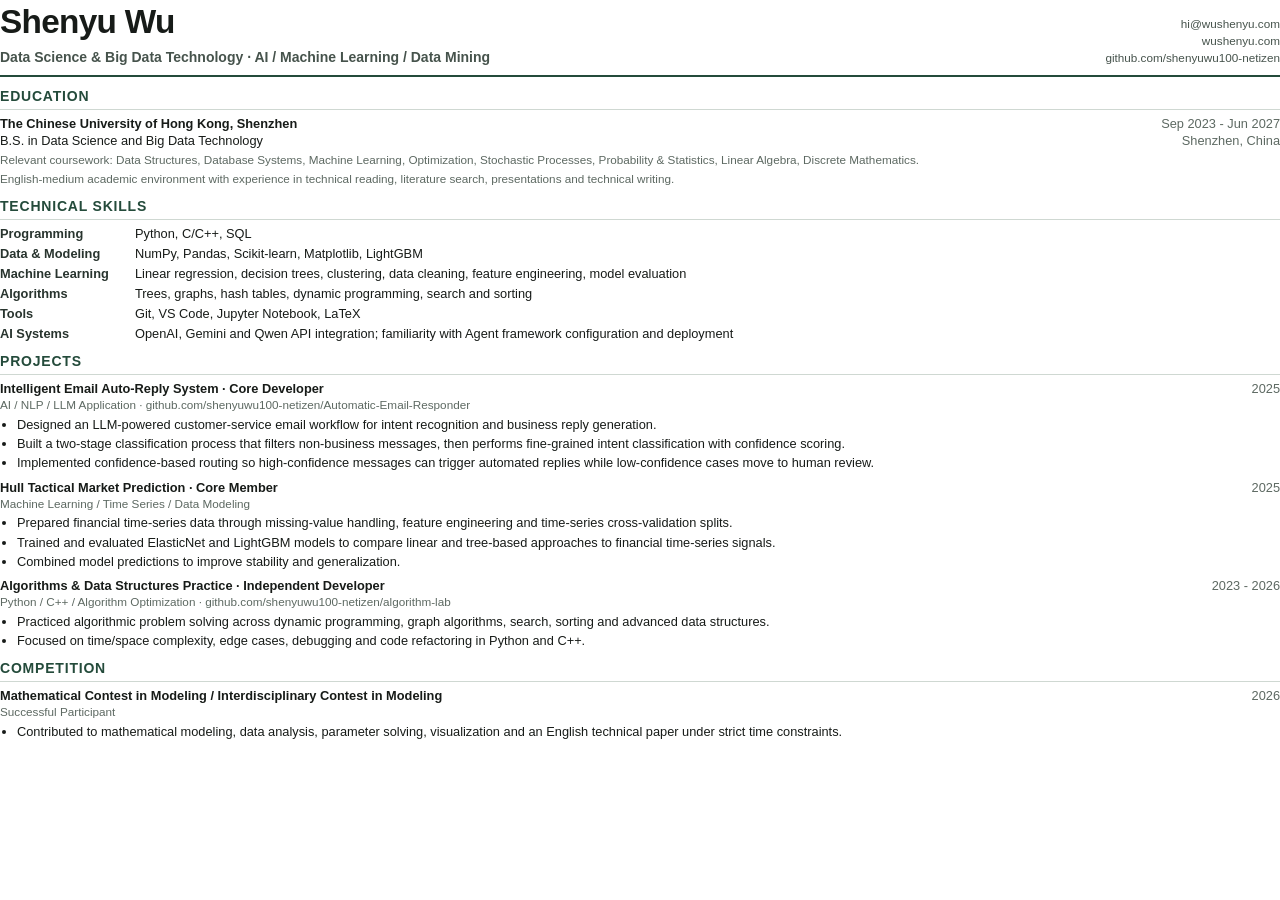
==== resume-public.html @ 402643bb "Correct MCM ICM year to 2026" ====
<!doctype html>
<html lang="en">
<head>
<meta charset="utf-8" />
<meta name="viewport" content="width=device-width, initial-scale=1" />
<title>Shenyu Wu - Resume</title>
<style>
@page { size: A4; margin: 14mm 15mm; }
* { box-sizing: border-box; }
body { margin: 0; color: #171b18; font-family: Arial, Helvetica, sans-serif; font-size: 9.6pt; line-height: 1.34; }
a { color: inherit; text-decoration: none; }
.header { display: flex; justify-content: space-between; gap: 24px; align-items: flex-end; padding-bottom: 9px; border-bottom: 2px solid #244b3b; }
h1 { margin: 0; font-size: 25pt; letter-spacing: -.7px; }
.subtitle { margin-top: 3px; color: #46534c; font-size: 10.5pt; font-weight: 700; }
.contact { text-align: right; color: #46534c; font-size: 8.8pt; line-height: 1.45; }
section { margin-top: 10px; }
h2 { margin: 0 0 5px; color: #244b3b; font-size: 10.5pt; letter-spacing: .8px; text-transform: uppercase; border-bottom: 1px solid #cfd8d2; padding-bottom: 3px; }
.row { display: grid; grid-template-columns: 1fr auto; gap: 18px; align-items: baseline; }
.role { font-weight: 700; }
.meta { color: #5d6962; white-space: nowrap; }
p { margin: 3px 0; }
ul { margin: 3px 0 0 17px; padding: 0; }
li { margin: 2px 0; }
.skills { display: grid; grid-template-columns: 125px 1fr; gap: 3px 10px; }
.skills strong { color: #28342e; }
.project { margin-top: 7px; }
.project:first-of-type { margin-top: 0; }
.small { color: #5d6962; font-size: 8.8pt; }
</style>
</head>
<body>
  <header class="header">
    <div>
      <h1>Shenyu Wu</h1>
      <div class="subtitle">Data Science & Big Data Technology · AI / Machine Learning / Data Mining</div>
    </div>
    <div class="contact">
      <div>hi@wushenyu.com</div>
      <div>wushenyu.com</div>
      <div>github.com/shenyuwu100-netizen</div>
    </div>
  </header>

  <section>
    <h2>Education</h2>
    <div class="row"><div class="role">The Chinese University of Hong Kong, Shenzhen</div><div class="meta">Sep 2023 - Jun 2027</div></div>
    <div class="row"><div>B.S. in Data Science and Big Data Technology</div><div class="meta">Shenzhen, China</div></div>
    <p class="small">Relevant coursework: Data Structures, Database Systems, Machine Learning, Optimization, Stochastic Processes, Probability & Statistics, Linear Algebra, Discrete Mathematics.</p>
    <p class="small">English-medium academic environment with experience in technical reading, literature search, presentations and technical writing.</p>
  </section>

  <section>
    <h2>Technical Skills</h2>
    <div class="skills">
      <strong>Programming</strong><span>Python, C/C++, SQL</span>
      <strong>Data & Modeling</strong><span>NumPy, Pandas, Scikit-learn, Matplotlib, LightGBM</span>
      <strong>Machine Learning</strong><span>Linear regression, decision trees, clustering, data cleaning, feature engineering, model evaluation</span>
      <strong>Algorithms</strong><span>Trees, graphs, hash tables, dynamic programming, search and sorting</span>
      <strong>Tools</strong><span>Git, VS Code, Jupyter Notebook, LaTeX</span>
      <strong>AI Systems</strong><span>OpenAI, Gemini and Qwen API integration; familiarity with Agent framework configuration and deployment</span>
    </div>
  </section>

  <section>
    <h2>Projects</h2>
    <div class="project">
      <div class="row"><div class="role">Intelligent Email Auto-Reply System · Core Developer</div><div class="meta">2025</div></div>
      <div class="small">AI / NLP / LLM Application · github.com/shenyuwu100-netizen/Automatic-Email-Responder</div>
      <ul>
        <li>Designed an LLM-powered customer-service email workflow for intent recognition and business reply generation.</li>
        <li>Built a two-stage classification process that filters non-business messages, then performs fine-grained intent classification with confidence scoring.</li>
        <li>Implemented confidence-based routing so high-confidence messages can trigger automated replies while low-confidence cases move to human review.</li>
      </ul>
    </div>
    <div class="project">
      <div class="row"><div class="role">Hull Tactical Market Prediction · Core Member</div><div class="meta">2025</div></div>
      <div class="small">Machine Learning / Time Series / Data Modeling</div>
      <ul>
        <li>Prepared financial time-series data through missing-value handling, feature engineering and time-series cross-validation splits.</li>
        <li>Trained and evaluated ElasticNet and LightGBM models to compare linear and tree-based approaches to financial time-series signals.</li>
        <li>Combined model predictions to improve stability and generalization.</li>
      </ul>
    </div>
    <div class="project">
      <div class="row"><div class="role">Algorithms & Data Structures Practice · Independent Developer</div><div class="meta">2023 - 2026</div></div>
      <div class="small">Python / C++ / Algorithm Optimization · github.com/shenyuwu100-netizen/algorithm-lab</div>
      <ul>
        <li>Practiced algorithmic problem solving across dynamic programming, graph algorithms, search, sorting and advanced data structures.</li>
        <li>Focused on time/space complexity, edge cases, debugging and code refactoring in Python and C++.</li>
      </ul>
    </div>
  </section>

  <section>
    <h2>Competition</h2>
    <div class="row"><div class="role">Mathematical Contest in Modeling / Interdisciplinary Contest in Modeling</div><div class="meta">2026</div></div>
    <div class="small">Successful Participant</div>
    <ul>
      <li>Contributed to mathematical modeling, data analysis, parameter solving, visualization and an English technical paper under strict time constraints.</li>
    </ul>
  </section>
</body>
</html>
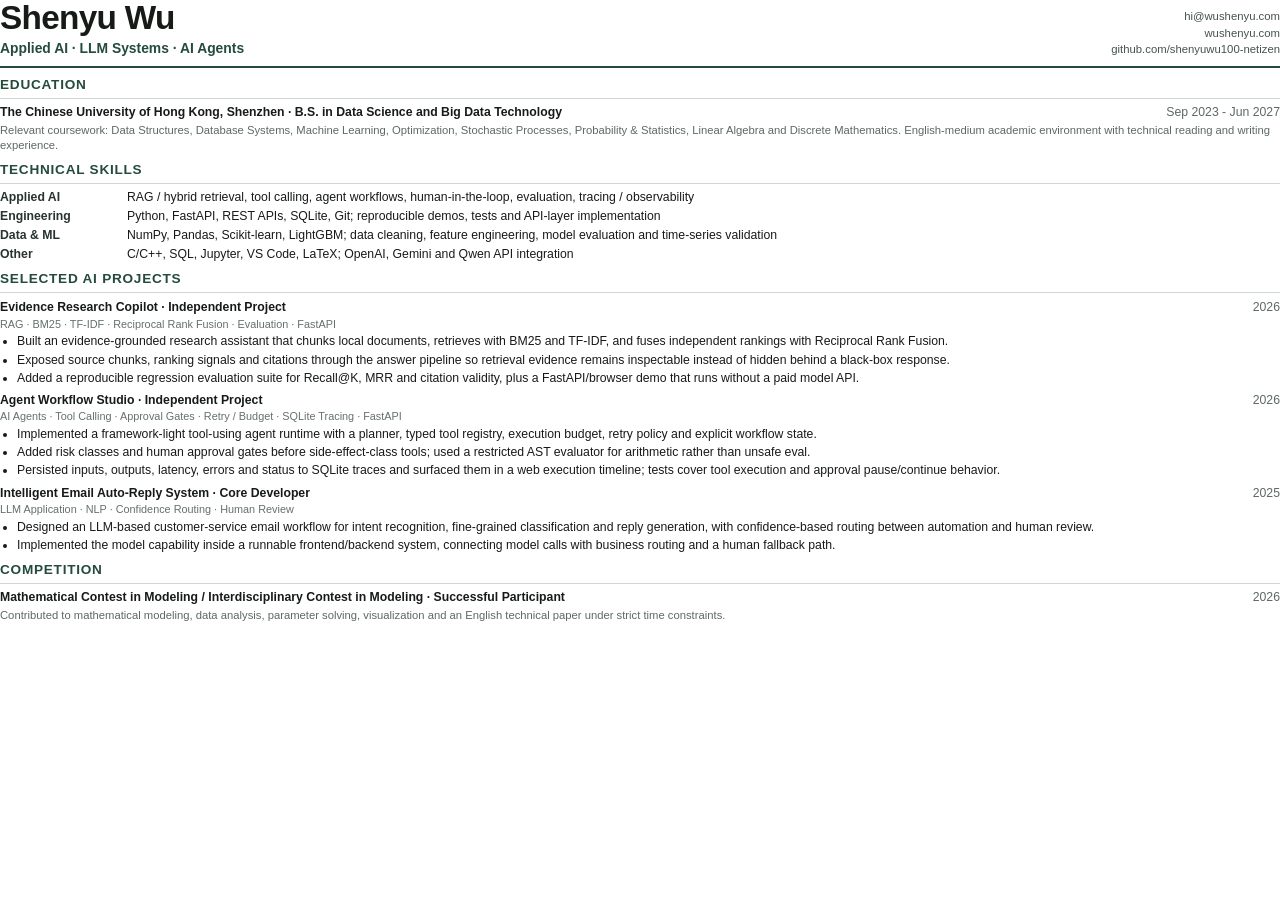
==== commit dd191b5e: "Refocus public resume on applied AI" ====
--- a/resume-public.html
+++ b/resume-public.html
@@ -3,101 +3,98 @@
 <head>
 <meta charset="utf-8" />
 <meta name="viewport" content="width=device-width, initial-scale=1" />
-<title>Shenyu Wu - Resume</title>
+<title>Shenyu Wu - Applied AI Resume</title>
 <style>
-@page { size: A4; margin: 14mm 15mm; }
+@page { size: A4; margin: 12mm 14mm; }
 * { box-sizing: border-box; }
-body { margin: 0; color: #171b18; font-family: Arial, Helvetica, sans-serif; font-size: 9.6pt; line-height: 1.34; }
-a { color: inherit; text-decoration: none; }
-.header { display: flex; justify-content: space-between; gap: 24px; align-items: flex-end; padding-bottom: 9px; border-bottom: 2px solid #244b3b; }
-h1 { margin: 0; font-size: 25pt; letter-spacing: -.7px; }
-.subtitle { margin-top: 3px; color: #46534c; font-size: 10.5pt; font-weight: 700; }
-.contact { text-align: right; color: #46534c; font-size: 8.8pt; line-height: 1.45; }
-section { margin-top: 10px; }
-h2 { margin: 0 0 5px; color: #244b3b; font-size: 10.5pt; letter-spacing: .8px; text-transform: uppercase; border-bottom: 1px solid #cfd8d2; padding-bottom: 3px; }
-.row { display: grid; grid-template-columns: 1fr auto; gap: 18px; align-items: baseline; }
-.role { font-weight: 700; }
-.meta { color: #5d6962; white-space: nowrap; }
-p { margin: 3px 0; }
-ul { margin: 3px 0 0 17px; padding: 0; }
-li { margin: 2px 0; }
-.skills { display: grid; grid-template-columns: 125px 1fr; gap: 3px 10px; }
-.skills strong { color: #28342e; }
-.project { margin-top: 7px; }
-.project:first-of-type { margin-top: 0; }
-.small { color: #5d6962; font-size: 8.8pt; }
+body { margin:0; color:#171b18; font-family:Arial,Helvetica,sans-serif; font-size:9.2pt; line-height:1.34; }
+a { color:inherit; text-decoration:none; }
+.header { display:grid; grid-template-columns:1fr auto; gap:22px; align-items:end; padding-bottom:8px; border-bottom:2px solid #244b3b; }
+h1 { margin:0; font-size:25pt; letter-spacing:-.7px; line-height:1.05; }
+.subtitle { margin-top:4px; color:#244b3b; font-size:10.4pt; font-weight:800; }
+.contact { text-align:right; color:#46534c; font-size:8.5pt; line-height:1.45; }
+section { margin-top:8px; }
+h2 { margin:0 0 4px; color:#244b3b; font-size:10.2pt; letter-spacing:.75px; text-transform:uppercase; }
+.rule { height:1px; background:#cfd8d2; margin-bottom:5px; }
+.row { display:grid; grid-template-columns:1fr auto; gap:16px; align-items:baseline; }
+.role { font-weight:700; }
+.meta { color:#5d6962; white-space:nowrap; }
+p { margin:2.5px 0; }
+ul { margin:2px 0 0 17px; padding:0; }
+li { margin:1.7px 0; }
+.skills { display:grid; grid-template-columns:118px 1fr; gap:2.5px 9px; }
+.skills strong { color:#28342e; }
+.project { margin-top:6px; }
+.project:first-of-type { margin-top:0; }
+.small { color:#5d6962; font-size:8.45pt; }
+.stack { color:#65716a; font-size:8.15pt; margin-top:1px; }
 </style>
 </head>
 <body>
-  <header class="header">
-    <div>
-      <h1>Shenyu Wu</h1>
-      <div class="subtitle">Data Science & Big Data Technology · AI / Machine Learning / Data Mining</div>
-    </div>
-    <div class="contact">
-      <div>hi@wushenyu.com</div>
-      <div>wushenyu.com</div>
-      <div>github.com/shenyuwu100-netizen</div>
-    </div>
-  </header>
+<header class="header">
+  <div>
+    <h1>Shenyu Wu</h1>
+    <div class="subtitle">Applied AI · LLM Systems · AI Agents</div>
+  </div>
+  <div class="contact">
+    <div>hi@wushenyu.com</div>
+    <div>wushenyu.com</div>
+    <div>github.com/shenyuwu100-netizen</div>
+  </div>
+</header>
 
-  <section>
-    <h2>Education</h2>
-    <div class="row"><div class="role">The Chinese University of Hong Kong, Shenzhen</div><div class="meta">Sep 2023 - Jun 2027</div></div>
-    <div class="row"><div>B.S. in Data Science and Big Data Technology</div><div class="meta">Shenzhen, China</div></div>
-    <p class="small">Relevant coursework: Data Structures, Database Systems, Machine Learning, Optimization, Stochastic Processes, Probability & Statistics, Linear Algebra, Discrete Mathematics.</p>
-    <p class="small">English-medium academic environment with experience in technical reading, literature search, presentations and technical writing.</p>
-  </section>
+<section>
+  <h2>Education</h2><div class="rule"></div>
+  <div class="row"><div class="role">The Chinese University of Hong Kong, Shenzhen · B.S. in Data Science and Big Data Technology</div><div class="meta">Sep 2023 - Jun 2027</div></div>
+  <p class="small">Relevant coursework: Data Structures, Database Systems, Machine Learning, Optimization, Stochastic Processes, Probability & Statistics, Linear Algebra and Discrete Mathematics. English-medium academic environment with technical reading and writing experience.</p>
+</section>
 
-  <section>
-    <h2>Technical Skills</h2>
-    <div class="skills">
-      <strong>Programming</strong><span>Python, C/C++, SQL</span>
-      <strong>Data & Modeling</strong><span>NumPy, Pandas, Scikit-learn, Matplotlib, LightGBM</span>
-      <strong>Machine Learning</strong><span>Linear regression, decision trees, clustering, data cleaning, feature engineering, model evaluation</span>
-      <strong>Algorithms</strong><span>Trees, graphs, hash tables, dynamic programming, search and sorting</span>
-      <strong>Tools</strong><span>Git, VS Code, Jupyter Notebook, LaTeX</span>
-      <strong>AI Systems</strong><span>OpenAI, Gemini and Qwen API integration; familiarity with Agent framework configuration and deployment</span>
-    </div>
-  </section>
+<section>
+  <h2>Technical Skills</h2><div class="rule"></div>
+  <div class="skills">
+    <strong>Applied AI</strong><span>RAG / hybrid retrieval, tool calling, agent workflows, human-in-the-loop, evaluation, tracing / observability</span>
+    <strong>Engineering</strong><span>Python, FastAPI, REST APIs, SQLite, Git; reproducible demos, tests and API-layer implementation</span>
+    <strong>Data & ML</strong><span>NumPy, Pandas, Scikit-learn, LightGBM; data cleaning, feature engineering, model evaluation and time-series validation</span>
+    <strong>Other</strong><span>C/C++, SQL, Jupyter, VS Code, LaTeX; OpenAI, Gemini and Qwen API integration</span>
+  </div>
+</section>
 
-  <section>
-    <h2>Projects</h2>
-    <div class="project">
-      <div class="row"><div class="role">Intelligent Email Auto-Reply System · Core Developer</div><div class="meta">2025</div></div>
-      <div class="small">AI / NLP / LLM Application · github.com/shenyuwu100-netizen/Automatic-Email-Responder</div>
-      <ul>
-        <li>Designed an LLM-powered customer-service email workflow for intent recognition and business reply generation.</li>
-        <li>Built a two-stage classification process that filters non-business messages, then performs fine-grained intent classification with confidence scoring.</li>
-        <li>Implemented confidence-based routing so high-confidence messages can trigger automated replies while low-confidence cases move to human review.</li>
-      </ul>
-    </div>
-    <div class="project">
-      <div class="row"><div class="role">Hull Tactical Market Prediction · Core Member</div><div class="meta">2025</div></div>
-      <div class="small">Machine Learning / Time Series / Data Modeling</div>
-      <ul>
-        <li>Prepared financial time-series data through missing-value handling, feature engineering and time-series cross-validation splits.</li>
-        <li>Trained and evaluated ElasticNet and LightGBM models to compare linear and tree-based approaches to financial time-series signals.</li>
-        <li>Combined model predictions to improve stability and generalization.</li>
-      </ul>
-    </div>
-    <div class="project">
-      <div class="row"><div class="role">Algorithms & Data Structures Practice · Independent Developer</div><div class="meta">2023 - 2026</div></div>
-      <div class="small">Python / C++ / Algorithm Optimization · github.com/shenyuwu100-netizen/algorithm-lab</div>
-      <ul>
-        <li>Practiced algorithmic problem solving across dynamic programming, graph algorithms, search, sorting and advanced data structures.</li>
-        <li>Focused on time/space complexity, edge cases, debugging and code refactoring in Python and C++.</li>
-      </ul>
-    </div>
-  </section>
+<section>
+  <h2>Selected AI Projects</h2><div class="rule"></div>
+  <div class="project">
+    <div class="row"><div class="role">Evidence Research Copilot · Independent Project</div><div class="meta">2026</div></div>
+    <div class="stack">RAG · BM25 · TF-IDF · Reciprocal Rank Fusion · Evaluation · FastAPI</div>
+    <ul>
+      <li>Built an evidence-grounded research assistant that chunks local documents, retrieves with BM25 and TF-IDF, and fuses independent rankings with Reciprocal Rank Fusion.</li>
+      <li>Exposed source chunks, ranking signals and citations through the answer pipeline so retrieval evidence remains inspectable instead of hidden behind a black-box response.</li>
+      <li>Added a reproducible regression evaluation suite for Recall@K, MRR and citation validity, plus a FastAPI/browser demo that runs without a paid model API.</li>
+    </ul>
+  </div>
 
-  <section>
-    <h2>Competition</h2>
-    <div class="row"><div class="role">Mathematical Contest in Modeling / Interdisciplinary Contest in Modeling</div><div class="meta">2026</div></div>
-    <div class="small">Successful Participant</div>
+  <div class="project">
+    <div class="row"><div class="role">Agent Workflow Studio · Independent Project</div><div class="meta">2026</div></div>
+    <div class="stack">AI Agents · Tool Calling · Approval Gates · Retry / Budget · SQLite Tracing · FastAPI</div>
     <ul>
-      <li>Contributed to mathematical modeling, data analysis, parameter solving, visualization and an English technical paper under strict time constraints.</li>
+      <li>Implemented a framework-light tool-using agent runtime with a planner, typed tool registry, execution budget, retry policy and explicit workflow state.</li>
+      <li>Added risk classes and human approval gates before side-effect-class tools; used a restricted AST evaluator for arithmetic rather than unsafe eval.</li>
+      <li>Persisted inputs, outputs, latency, errors and status to SQLite traces and surfaced them in a web execution timeline; tests cover tool execution and approval pause/continue behavior.</li>
     </ul>
-  </section>
+  </div>
+
+  <div class="project">
+    <div class="row"><div class="role">Intelligent Email Auto-Reply System · Core Developer</div><div class="meta">2025</div></div>
+    <div class="stack">LLM Application · NLP · Confidence Routing · Human Review</div>
+    <ul>
+      <li>Designed an LLM-based customer-service email workflow for intent recognition, fine-grained classification and reply generation, with confidence-based routing between automation and human review.</li>
+      <li>Implemented the model capability inside a runnable frontend/backend system, connecting model calls with business routing and a human fallback path.</li>
+    </ul>
+  </div>
+</section>
+
+<section>
+  <h2>Competition</h2><div class="rule"></div>
+  <div class="row"><div class="role">Mathematical Contest in Modeling / Interdisciplinary Contest in Modeling · Successful Participant</div><div class="meta">2026</div></div>
+  <p class="small">Contributed to mathematical modeling, data analysis, parameter solving, visualization and an English technical paper under strict time constraints.</p>
+</section>
 </body>
 </html>
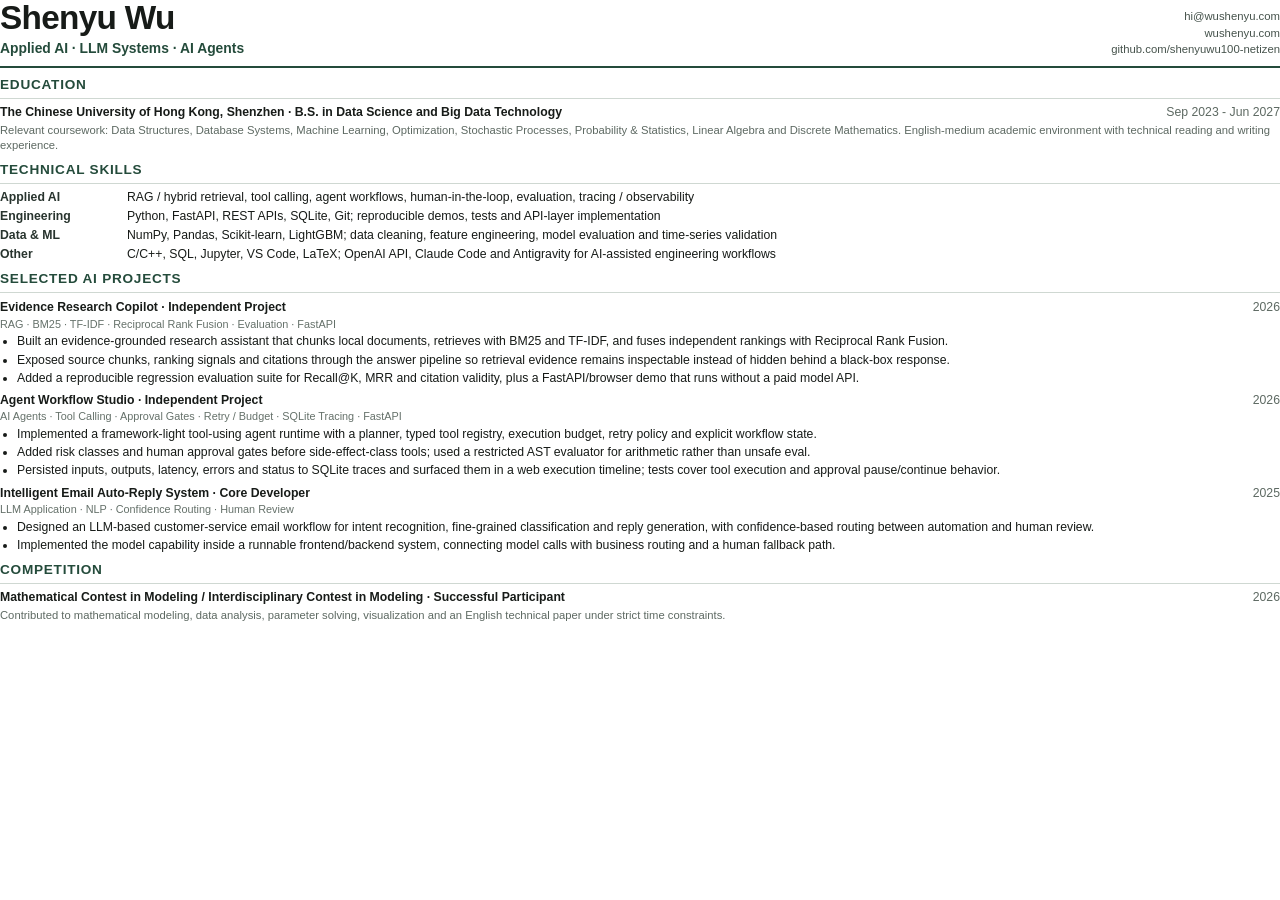
==== commit 1b2765b3: "Update AI tooling in resume" ====
--- a/resume-public.html
+++ b/resume-public.html
@@ -55,7 +55,7 @@
     <strong>Applied AI</strong><span>RAG / hybrid retrieval, tool calling, agent workflows, human-in-the-loop, evaluation, tracing / observability</span>
     <strong>Engineering</strong><span>Python, FastAPI, REST APIs, SQLite, Git; reproducible demos, tests and API-layer implementation</span>
     <strong>Data & ML</strong><span>NumPy, Pandas, Scikit-learn, LightGBM; data cleaning, feature engineering, model evaluation and time-series validation</span>
-    <strong>Other</strong><span>C/C++, SQL, Jupyter, VS Code, LaTeX; OpenAI, Gemini and Qwen API integration</span>
+    <strong>Other</strong><span>C/C++, SQL, Jupyter, VS Code, LaTeX; OpenAI API, Claude Code and Antigravity for AI-assisted engineering workflows</span>
   </div>
 </section>
 
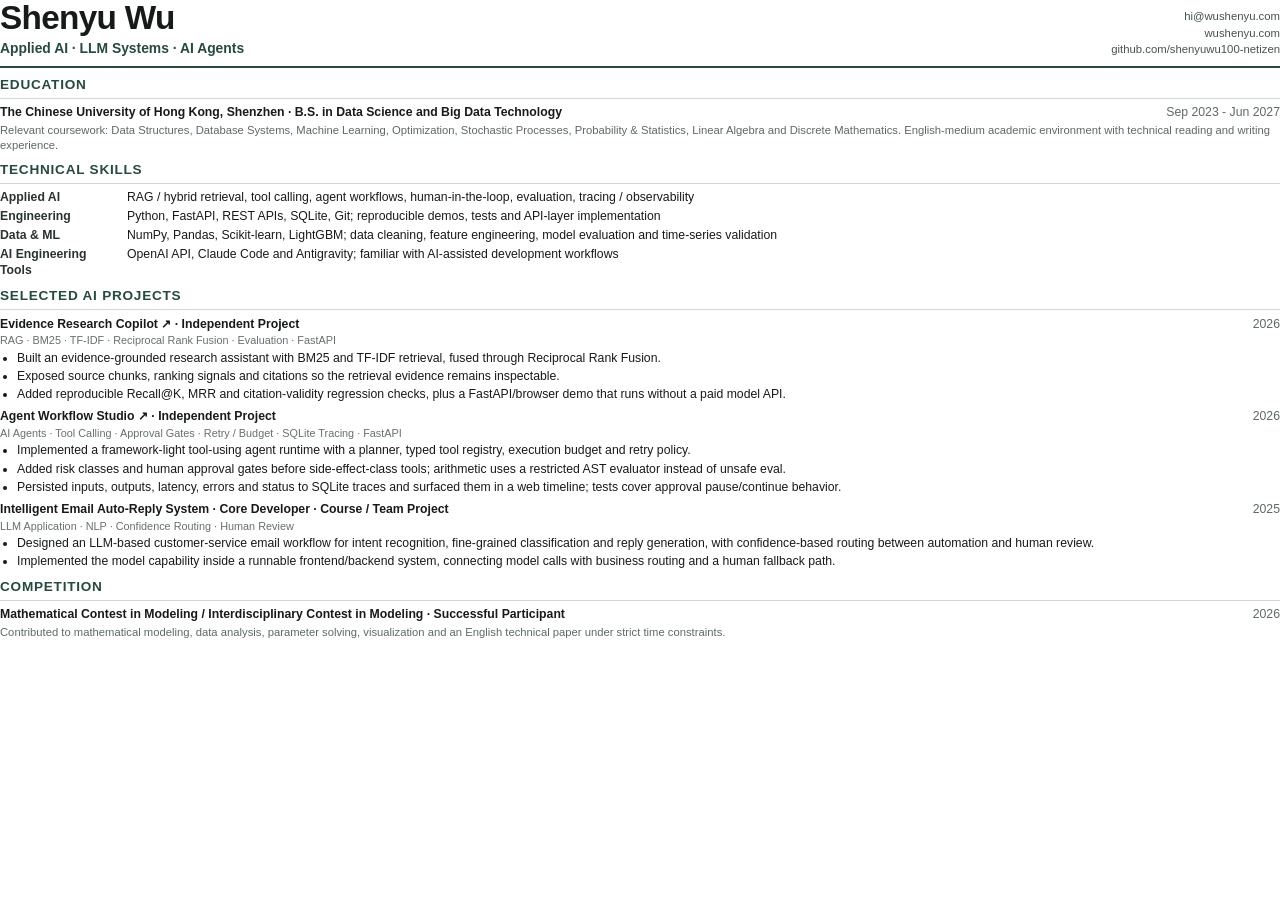
==== commit 5288a344: "Polish applied AI resume links and positioning" ====
--- a/resume-public.html
+++ b/resume-public.html
@@ -55,34 +55,34 @@
     <strong>Applied AI</strong><span>RAG / hybrid retrieval, tool calling, agent workflows, human-in-the-loop, evaluation, tracing / observability</span>
     <strong>Engineering</strong><span>Python, FastAPI, REST APIs, SQLite, Git; reproducible demos, tests and API-layer implementation</span>
     <strong>Data & ML</strong><span>NumPy, Pandas, Scikit-learn, LightGBM; data cleaning, feature engineering, model evaluation and time-series validation</span>
-    <strong>Other</strong><span>C/C++, SQL, Jupyter, VS Code, LaTeX; OpenAI API, Claude Code and Antigravity for AI-assisted engineering workflows</span>
+    <strong>AI Engineering Tools</strong><span>OpenAI API, Claude Code and Antigravity; familiar with AI-assisted development workflows</span>
   </div>
 </section>
 
 <section>
   <h2>Selected AI Projects</h2><div class="rule"></div>
   <div class="project">
-    <div class="row"><div class="role">Evidence Research Copilot · Independent Project</div><div class="meta">2026</div></div>
+    <div class="row"><div class="role"><a href="https://wushenyu.com/case-research-copilot.html">Evidence Research Copilot ↗</a> · Independent Project</div><div class="meta">2026</div></div>
     <div class="stack">RAG · BM25 · TF-IDF · Reciprocal Rank Fusion · Evaluation · FastAPI</div>
     <ul>
-      <li>Built an evidence-grounded research assistant that chunks local documents, retrieves with BM25 and TF-IDF, and fuses independent rankings with Reciprocal Rank Fusion.</li>
-      <li>Exposed source chunks, ranking signals and citations through the answer pipeline so retrieval evidence remains inspectable instead of hidden behind a black-box response.</li>
-      <li>Added a reproducible regression evaluation suite for Recall@K, MRR and citation validity, plus a FastAPI/browser demo that runs without a paid model API.</li>
+      <li>Built an evidence-grounded research assistant with BM25 and TF-IDF retrieval, fused through Reciprocal Rank Fusion.</li>
+      <li>Exposed source chunks, ranking signals and citations so the retrieval evidence remains inspectable.</li>
+      <li>Added reproducible Recall@K, MRR and citation-validity regression checks, plus a FastAPI/browser demo that runs without a paid model API.</li>
     </ul>
   </div>
 
   <div class="project">
-    <div class="row"><div class="role">Agent Workflow Studio · Independent Project</div><div class="meta">2026</div></div>
+    <div class="row"><div class="role"><a href="https://wushenyu.com/case-agent-studio.html">Agent Workflow Studio ↗</a> · Independent Project</div><div class="meta">2026</div></div>
     <div class="stack">AI Agents · Tool Calling · Approval Gates · Retry / Budget · SQLite Tracing · FastAPI</div>
     <ul>
-      <li>Implemented a framework-light tool-using agent runtime with a planner, typed tool registry, execution budget, retry policy and explicit workflow state.</li>
-      <li>Added risk classes and human approval gates before side-effect-class tools; used a restricted AST evaluator for arithmetic rather than unsafe eval.</li>
-      <li>Persisted inputs, outputs, latency, errors and status to SQLite traces and surfaced them in a web execution timeline; tests cover tool execution and approval pause/continue behavior.</li>
+      <li>Implemented a framework-light tool-using agent runtime with a planner, typed tool registry, execution budget and retry policy.</li>
+      <li>Added risk classes and human approval gates before side-effect-class tools; arithmetic uses a restricted AST evaluator instead of unsafe eval.</li>
+      <li>Persisted inputs, outputs, latency, errors and status to SQLite traces and surfaced them in a web timeline; tests cover approval pause/continue behavior.</li>
     </ul>
   </div>
 
   <div class="project">
-    <div class="row"><div class="role">Intelligent Email Auto-Reply System · Core Developer</div><div class="meta">2025</div></div>
+    <div class="row"><div class="role">Intelligent Email Auto-Reply System · Core Developer · Course / Team Project</div><div class="meta">2025</div></div>
     <div class="stack">LLM Application · NLP · Confidence Routing · Human Review</div>
     <ul>
       <li>Designed an LLM-based customer-service email workflow for intent recognition, fine-grained classification and reply generation, with confidence-based routing between automation and human review.</li>
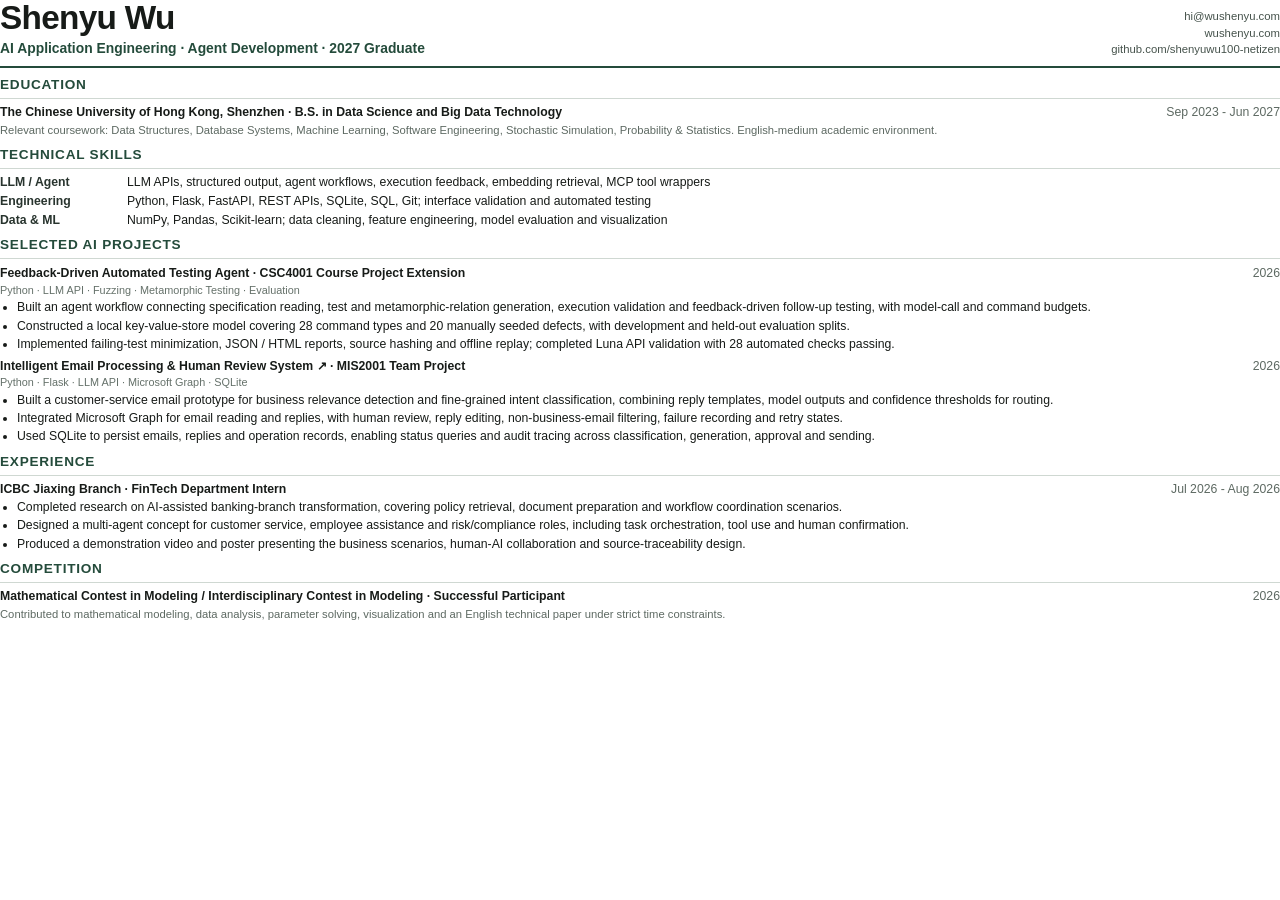
==== commit 26f324fc: "Sync 2027 AI application resume" ====
--- a/resume-public.html
+++ b/resume-public.html
@@ -34,7 +34,7 @@
 <header class="header">
   <div>
     <h1>Shenyu Wu</h1>
-    <div class="subtitle">Applied AI · LLM Systems · AI Agents</div>
+    <div class="subtitle">AI Application Engineering · Agent Development · 2027 Graduate</div>
   </div>
   <div class="contact">
     <div>hi@wushenyu.com</div>
@@ -46,49 +46,49 @@
 <section>
   <h2>Education</h2><div class="rule"></div>
   <div class="row"><div class="role">The Chinese University of Hong Kong, Shenzhen · B.S. in Data Science and Big Data Technology</div><div class="meta">Sep 2023 - Jun 2027</div></div>
-  <p class="small">Relevant coursework: Data Structures, Database Systems, Machine Learning, Optimization, Stochastic Processes, Probability & Statistics, Linear Algebra and Discrete Mathematics. English-medium academic environment with technical reading and writing experience.</p>
+  <p class="small">Relevant coursework: Data Structures, Database Systems, Machine Learning, Software Engineering, Stochastic Simulation, Probability & Statistics. English-medium academic environment.</p>
 </section>
 
 <section>
   <h2>Technical Skills</h2><div class="rule"></div>
   <div class="skills">
-    <strong>Applied AI</strong><span>RAG / hybrid retrieval, tool calling, agent workflows, human-in-the-loop, evaluation, tracing / observability</span>
-    <strong>Engineering</strong><span>Python, FastAPI, REST APIs, SQLite, Git; reproducible demos, tests and API-layer implementation</span>
-    <strong>Data & ML</strong><span>NumPy, Pandas, Scikit-learn, LightGBM; data cleaning, feature engineering, model evaluation and time-series validation</span>
-    <strong>AI Engineering Tools</strong><span>OpenAI API, Claude Code and Antigravity; familiar with AI-assisted development workflows</span>
+    <strong>LLM / Agent</strong><span>LLM APIs, structured output, agent workflows, execution feedback, embedding retrieval, MCP tool wrappers</span>
+    <strong>Engineering</strong><span>Python, Flask, FastAPI, REST APIs, SQLite, SQL, Git; interface validation and automated testing</span>
+    <strong>Data & ML</strong><span>NumPy, Pandas, Scikit-learn; data cleaning, feature engineering, model evaluation and visualization</span>
   </div>
 </section>
 
 <section>
   <h2>Selected AI Projects</h2><div class="rule"></div>
   <div class="project">
-    <div class="row"><div class="role"><a href="https://wushenyu.com/case-research-copilot.html">Evidence Research Copilot ↗</a> · Independent Project</div><div class="meta">2026</div></div>
-    <div class="stack">RAG · BM25 · TF-IDF · Reciprocal Rank Fusion · Evaluation · FastAPI</div>
+    <div class="row"><div class="role">Feedback-Driven Automated Testing Agent · CSC4001 Course Project Extension</div><div class="meta">2026</div></div>
+    <div class="stack">Python · LLM API · Fuzzing · Metamorphic Testing · Evaluation</div>
     <ul>
-      <li>Built an evidence-grounded research assistant with BM25 and TF-IDF retrieval, fused through Reciprocal Rank Fusion.</li>
-      <li>Exposed source chunks, ranking signals and citations so the retrieval evidence remains inspectable.</li>
-      <li>Added reproducible Recall@K, MRR and citation-validity regression checks, plus a FastAPI/browser demo that runs without a paid model API.</li>
+      <li>Built an agent workflow connecting specification reading, test and metamorphic-relation generation, execution validation and feedback-driven follow-up testing, with model-call and command budgets.</li>
+      <li>Constructed a local key-value-store model covering 28 command types and 20 manually seeded defects, with development and held-out evaluation splits.</li>
+      <li>Implemented failing-test minimization, JSON / HTML reports, source hashing and offline replay; completed Luna API validation with 28 automated checks passing.</li>
     </ul>
   </div>
 
   <div class="project">
-    <div class="row"><div class="role"><a href="https://wushenyu.com/case-agent-studio.html">Agent Workflow Studio ↗</a> · Independent Project</div><div class="meta">2026</div></div>
-    <div class="stack">AI Agents · Tool Calling · Approval Gates · Retry / Budget · SQLite Tracing · FastAPI</div>
+    <div class="row"><div class="role"><a href="https://github.com/shenyuwu100-netizen/Automatic-Email-Responder">Intelligent Email Processing & Human Review System ↗</a> · MIS2001 Team Project</div><div class="meta">2026</div></div>
+    <div class="stack">Python · Flask · LLM API · Microsoft Graph · SQLite</div>
     <ul>
-      <li>Implemented a framework-light tool-using agent runtime with a planner, typed tool registry, execution budget and retry policy.</li>
-      <li>Added risk classes and human approval gates before side-effect-class tools; arithmetic uses a restricted AST evaluator instead of unsafe eval.</li>
-      <li>Persisted inputs, outputs, latency, errors and status to SQLite traces and surfaced them in a web timeline; tests cover approval pause/continue behavior.</li>
+      <li>Built a customer-service email prototype for business relevance detection and fine-grained intent classification, combining reply templates, model outputs and confidence thresholds for routing.</li>
+      <li>Integrated Microsoft Graph for email reading and replies, with human review, reply editing, non-business-email filtering, failure recording and retry states.</li>
+      <li>Used SQLite to persist emails, replies and operation records, enabling status queries and audit tracing across classification, generation, approval and sending.</li>
     </ul>
   </div>
+</section>
 
-  <div class="project">
-    <div class="row"><div class="role">Intelligent Email Auto-Reply System · Core Developer · Course / Team Project</div><div class="meta">2025</div></div>
-    <div class="stack">LLM Application · NLP · Confidence Routing · Human Review</div>
-    <ul>
-      <li>Designed an LLM-based customer-service email workflow for intent recognition, fine-grained classification and reply generation, with confidence-based routing between automation and human review.</li>
-      <li>Implemented the model capability inside a runnable frontend/backend system, connecting model calls with business routing and a human fallback path.</li>
-    </ul>
-  </div>
+<section>
+  <h2>Experience</h2><div class="rule"></div>
+  <div class="row"><div class="role">ICBC Jiaxing Branch · FinTech Department Intern</div><div class="meta">Jul 2026 - Aug 2026</div></div>
+  <ul>
+    <li>Completed research on AI-assisted banking-branch transformation, covering policy retrieval, document preparation and workflow coordination scenarios.</li>
+    <li>Designed a multi-agent concept for customer service, employee assistance and risk/compliance roles, including task orchestration, tool use and human confirmation.</li>
+    <li>Produced a demonstration video and poster presenting the business scenarios, human-AI collaboration and source-traceability design.</li>
+  </ul>
 </section>
 
 <section>
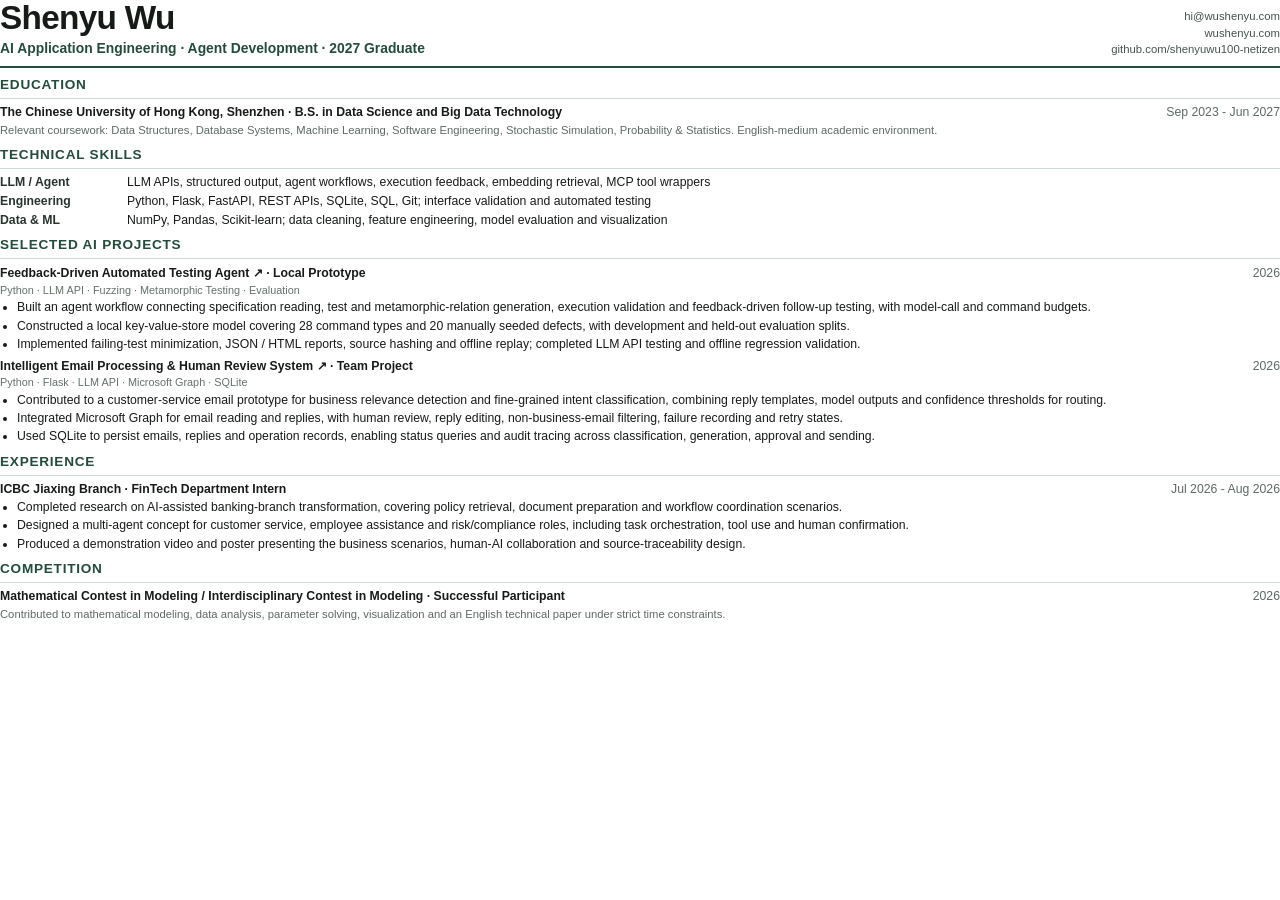
==== commit dd412694: "Sync refined 2027 AI resume" ====
--- a/resume-public.html
+++ b/resume-public.html
@@ -61,20 +61,20 @@
 <section>
   <h2>Selected AI Projects</h2><div class="rule"></div>
   <div class="project">
-    <div class="row"><div class="role">Feedback-Driven Automated Testing Agent · CSC4001 Course Project Extension</div><div class="meta">2026</div></div>
+    <div class="row"><div class="role"><a href="https://github.com/shenyuwu100-netizen/stateful-test-agent">Feedback-Driven Automated Testing Agent ↗</a> · Local Prototype</div><div class="meta">2026</div></div>
     <div class="stack">Python · LLM API · Fuzzing · Metamorphic Testing · Evaluation</div>
     <ul>
       <li>Built an agent workflow connecting specification reading, test and metamorphic-relation generation, execution validation and feedback-driven follow-up testing, with model-call and command budgets.</li>
       <li>Constructed a local key-value-store model covering 28 command types and 20 manually seeded defects, with development and held-out evaluation splits.</li>
-      <li>Implemented failing-test minimization, JSON / HTML reports, source hashing and offline replay; completed Luna API validation with 28 automated checks passing.</li>
+      <li>Implemented failing-test minimization, JSON / HTML reports, source hashing and offline replay; completed LLM API testing and offline regression validation.</li>
     </ul>
   </div>
 
   <div class="project">
-    <div class="row"><div class="role"><a href="https://github.com/shenyuwu100-netizen/Automatic-Email-Responder">Intelligent Email Processing & Human Review System ↗</a> · MIS2001 Team Project</div><div class="meta">2026</div></div>
+    <div class="row"><div class="role"><a href="https://github.com/Carbohydrate1001/Automatic-Email-Responder">Intelligent Email Processing & Human Review System ↗</a> · Team Project</div><div class="meta">2026</div></div>
     <div class="stack">Python · Flask · LLM API · Microsoft Graph · SQLite</div>
     <ul>
-      <li>Built a customer-service email prototype for business relevance detection and fine-grained intent classification, combining reply templates, model outputs and confidence thresholds for routing.</li>
+      <li>Contributed to a customer-service email prototype for business relevance detection and fine-grained intent classification, combining reply templates, model outputs and confidence thresholds for routing.</li>
       <li>Integrated Microsoft Graph for email reading and replies, with human review, reply editing, non-business-email filtering, failure recording and retry states.</li>
       <li>Used SQLite to persist emails, replies and operation records, enabling status queries and audit tracing across classification, generation, approval and sending.</li>
     </ul>
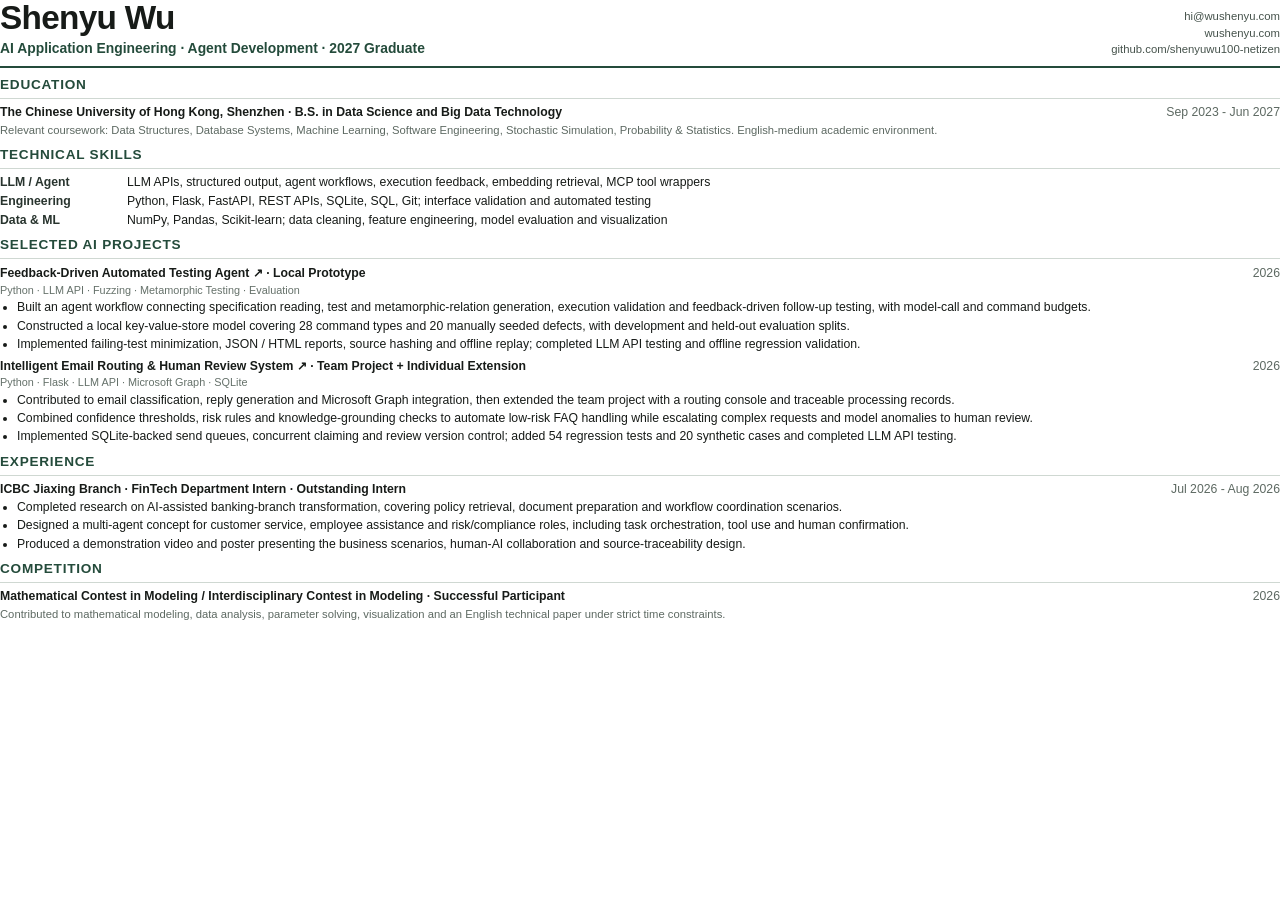
==== commit 82882826: "Sync final refined 2027 AI resume" ====
--- a/resume-public.html
+++ b/resume-public.html
@@ -71,19 +71,19 @@
   </div>
 
   <div class="project">
-    <div class="row"><div class="role"><a href="https://github.com/Carbohydrate1001/Automatic-Email-Responder">Intelligent Email Processing & Human Review System ↗</a> · Team Project</div><div class="meta">2026</div></div>
+    <div class="row"><div class="role"><a href="https://github.com/shenyuwu100-netizen/mailflow-agent">Intelligent Email Routing & Human Review System ↗</a> · Team Project + Individual Extension</div><div class="meta">2026</div></div>
     <div class="stack">Python · Flask · LLM API · Microsoft Graph · SQLite</div>
     <ul>
-      <li>Contributed to a customer-service email prototype for business relevance detection and fine-grained intent classification, combining reply templates, model outputs and confidence thresholds for routing.</li>
-      <li>Integrated Microsoft Graph for email reading and replies, with human review, reply editing, non-business-email filtering, failure recording and retry states.</li>
-      <li>Used SQLite to persist emails, replies and operation records, enabling status queries and audit tracing across classification, generation, approval and sending.</li>
+      <li>Contributed to email classification, reply generation and Microsoft Graph integration, then extended the team project with a routing console and traceable processing records.</li>
+      <li>Combined confidence thresholds, risk rules and knowledge-grounding checks to automate low-risk FAQ handling while escalating complex requests and model anomalies to human review.</li>
+      <li>Implemented SQLite-backed send queues, concurrent claiming and review version control; added 54 regression tests and 20 synthetic cases and completed LLM API testing.</li>
     </ul>
   </div>
 </section>
 
 <section>
   <h2>Experience</h2><div class="rule"></div>
-  <div class="row"><div class="role">ICBC Jiaxing Branch · FinTech Department Intern</div><div class="meta">Jul 2026 - Aug 2026</div></div>
+  <div class="row"><div class="role">ICBC Jiaxing Branch · FinTech Department Intern · Outstanding Intern</div><div class="meta">Jul 2026 - Aug 2026</div></div>
   <ul>
     <li>Completed research on AI-assisted banking-branch transformation, covering policy retrieval, document preparation and workflow coordination scenarios.</li>
     <li>Designed a multi-agent concept for customer service, employee assistance and risk/compliance roles, including task orchestration, tool use and human confirmation.</li>
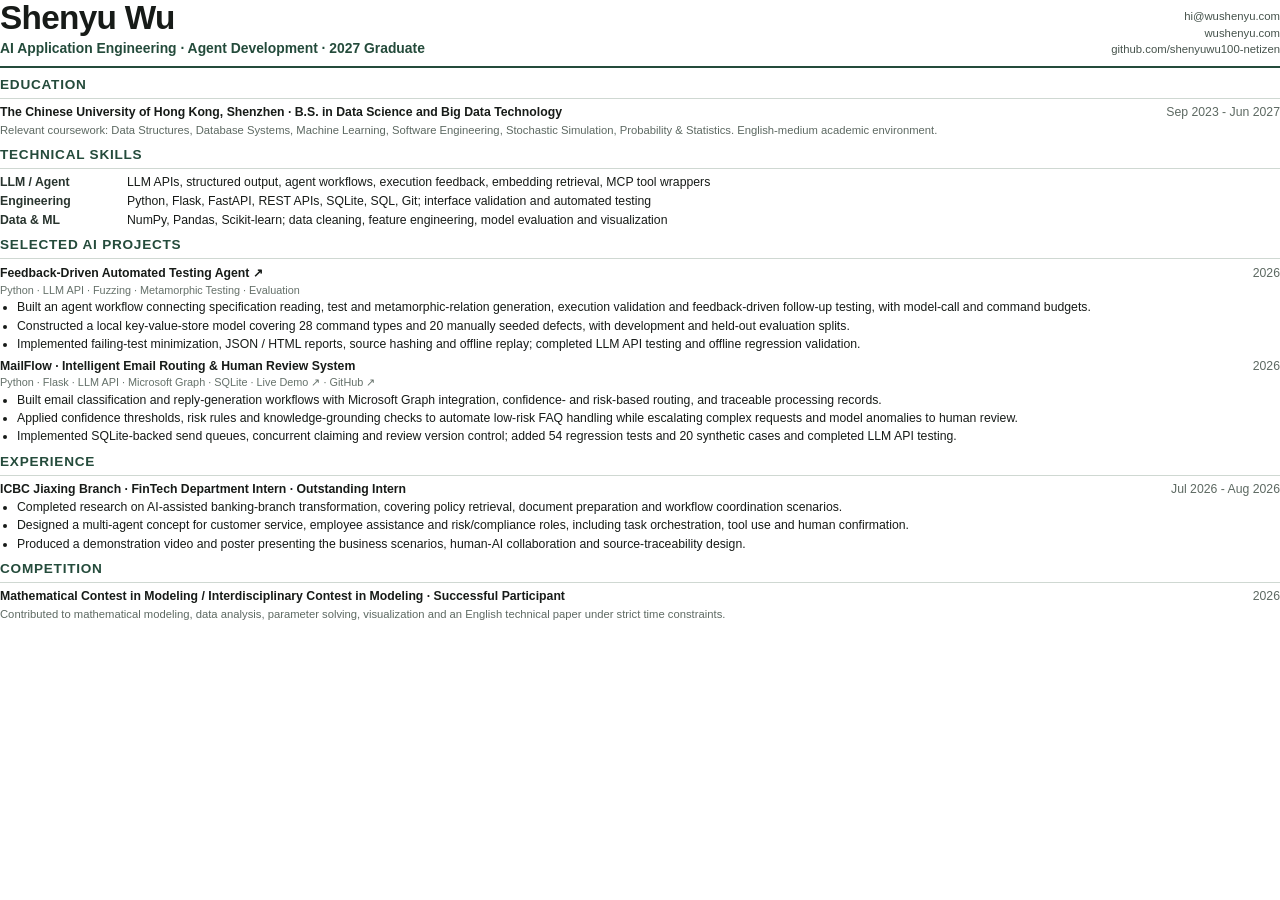
==== commit 105d8f87: "Sync portfolio with refined AI resume" ====
--- a/resume-public.html
+++ b/resume-public.html
@@ -61,7 +61,7 @@
 <section>
   <h2>Selected AI Projects</h2><div class="rule"></div>
   <div class="project">
-    <div class="row"><div class="role"><a href="https://github.com/shenyuwu100-netizen/stateful-test-agent">Feedback-Driven Automated Testing Agent ↗</a> · Local Prototype</div><div class="meta">2026</div></div>
+    <div class="row"><div class="role"><a href="https://github.com/shenyuwu100-netizen/stateful-test-agent">Feedback-Driven Automated Testing Agent ↗</a></div><div class="meta">2026</div></div>
     <div class="stack">Python · LLM API · Fuzzing · Metamorphic Testing · Evaluation</div>
     <ul>
       <li>Built an agent workflow connecting specification reading, test and metamorphic-relation generation, execution validation and feedback-driven follow-up testing, with model-call and command budgets.</li>
@@ -71,11 +71,11 @@
   </div>
 
   <div class="project">
-    <div class="row"><div class="role"><a href="https://github.com/shenyuwu100-netizen/mailflow-agent">Intelligent Email Routing & Human Review System ↗</a> · Team Project + Individual Extension</div><div class="meta">2026</div></div>
-    <div class="stack">Python · Flask · LLM API · Microsoft Graph · SQLite</div>
+    <div class="row"><div class="role">MailFlow · Intelligent Email Routing & Human Review System</div><div class="meta">2026</div></div>
+    <div class="stack">Python · Flask · LLM API · Microsoft Graph · SQLite · <a href="https://mailflow.wushenyu.com">Live Demo ↗</a> · <a href="https://github.com/shenyuwu100-netizen/mailflow-agent">GitHub ↗</a></div>
     <ul>
-      <li>Contributed to email classification, reply generation and Microsoft Graph integration, then extended the team project with a routing console and traceable processing records.</li>
-      <li>Combined confidence thresholds, risk rules and knowledge-grounding checks to automate low-risk FAQ handling while escalating complex requests and model anomalies to human review.</li>
+      <li>Built email classification and reply-generation workflows with Microsoft Graph integration, confidence- and risk-based routing, and traceable processing records.</li>
+      <li>Applied confidence thresholds, risk rules and knowledge-grounding checks to automate low-risk FAQ handling while escalating complex requests and model anomalies to human review.</li>
       <li>Implemented SQLite-backed send queues, concurrent claiming and review version control; added 54 regression tests and 20 synthetic cases and completed LLM API testing.</li>
     </ul>
   </div>
